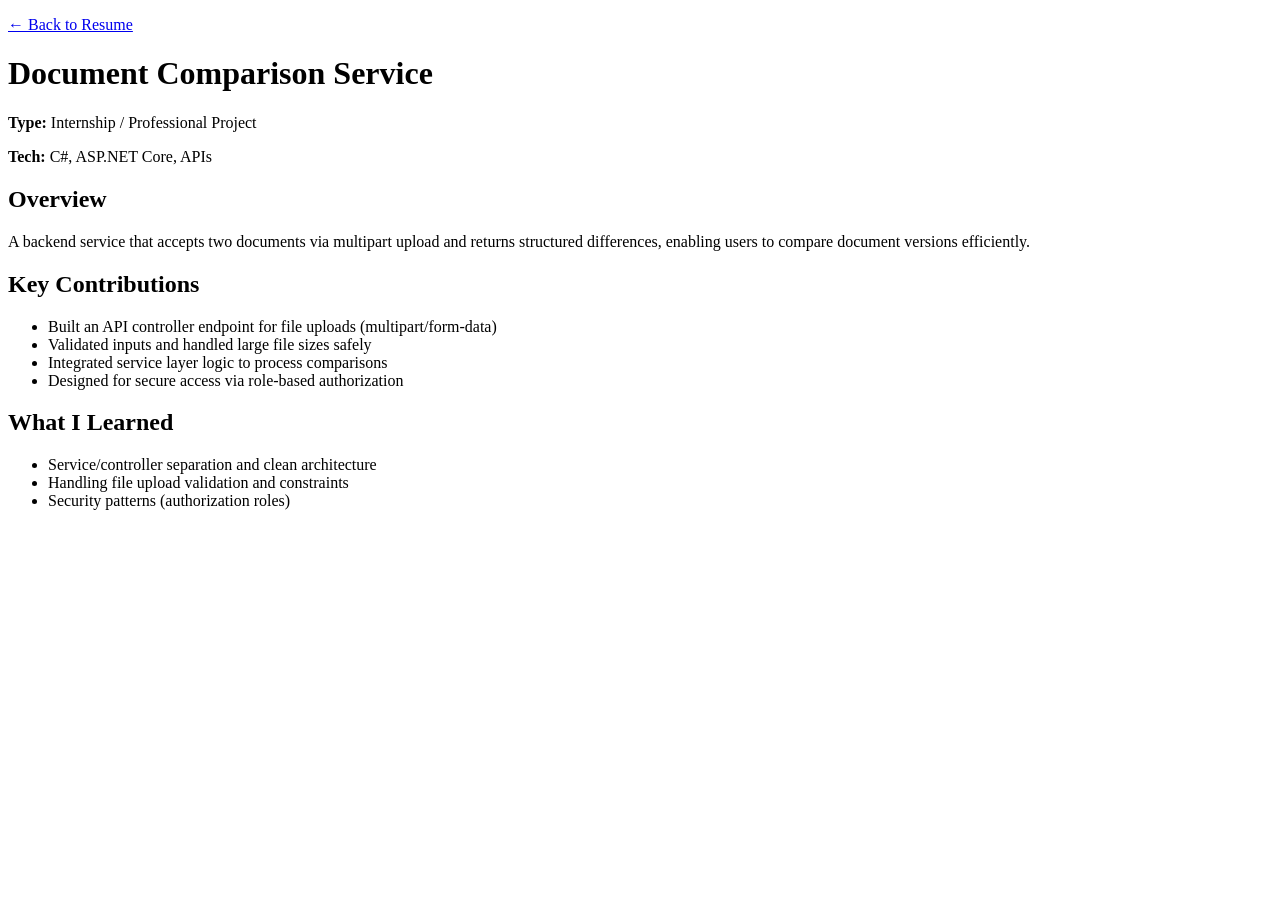
==== project1.html @ 02df271c "Create project1.html for Document Comparison Service Added project overview, key contributions, and " ====
<!DOCTYPE html>
<html lang="en">
<head>
  <meta charset="UTF-8" />
  <title>Project 1 - Document Comparison Service</title>
</head>
<body>

  <p><a href="index.html">← Back to Resume</a></p>

  <h1>Document Comparison Service</h1>
  <p><strong>Type:</strong> Internship / Professional Project</p>
  <p><strong>Tech:</strong> C#, ASP.NET Core, APIs</p>

  <h2>Overview</h2>
  <p>
    A backend service that accepts two documents via multipart upload and returns structured differences,
    enabling users to compare document versions efficiently.
  </p>

  <h2>Key Contributions</h2>
  <ul>
    <li>Built an API controller endpoint for file uploads (multipart/form-data)</li>
    <li>Validated inputs and handled large file sizes safely</li>
    <li>Integrated service layer logic to process comparisons</li>
    <li>Designed for secure access via role-based authorization</li>
  </ul>

  <h2>What I Learned</h2>
  <ul>
    <li>Service/controller separation and clean architecture</li>
    <li>Handling file upload validation and constraints</li>
    <li>Security patterns (authorization roles)</li>
  </ul>



</body>
</html>
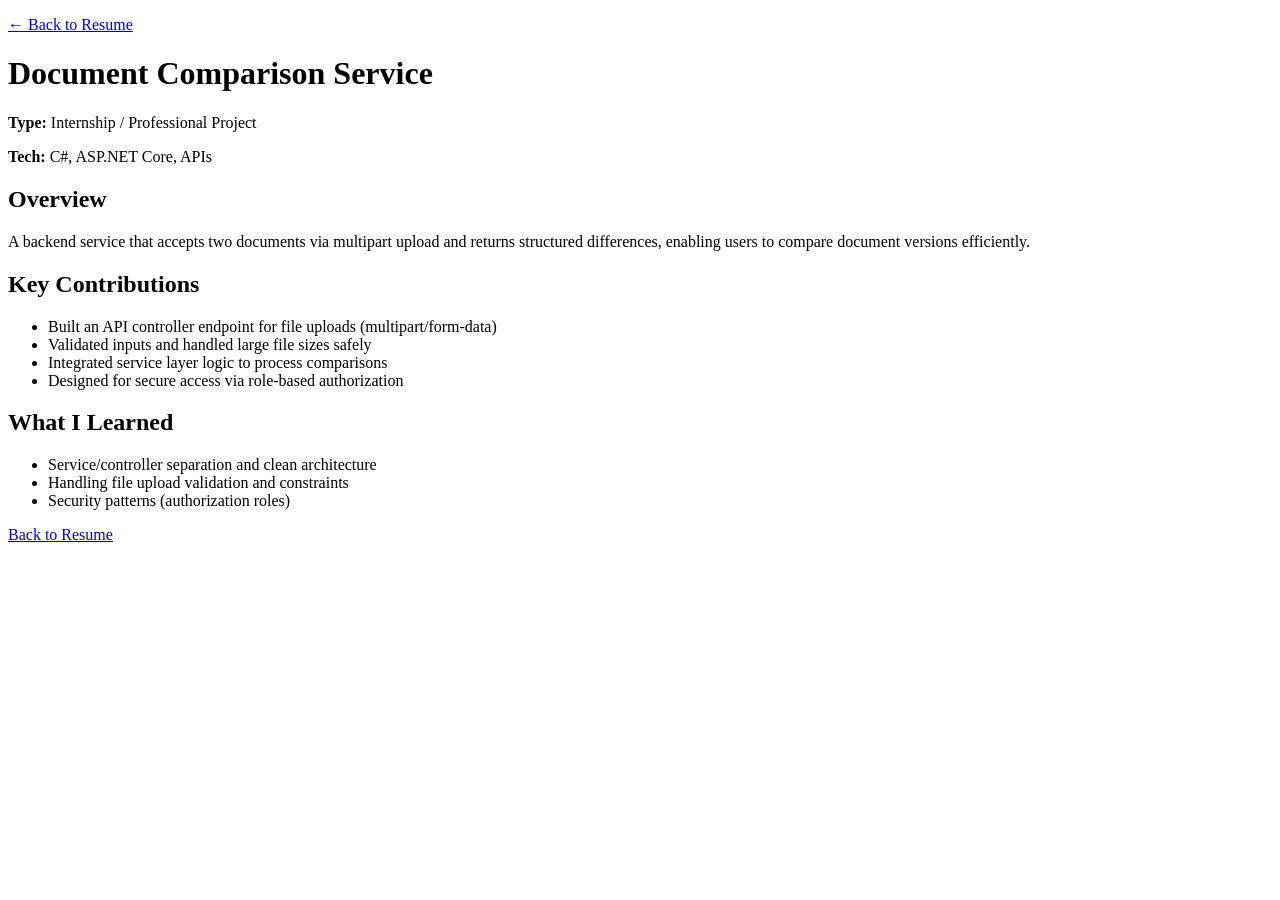
==== commit 1eb1596b: "Add link to navigate back to Resume" ====
--- a/project1.html
+++ b/project1.html
@@ -33,6 +33,9 @@
     <li>Security patterns (authorization roles)</li>
   </ul>
 
+  <a href="index.html">Back to Resume</a>
+
+
 
 
 </body>
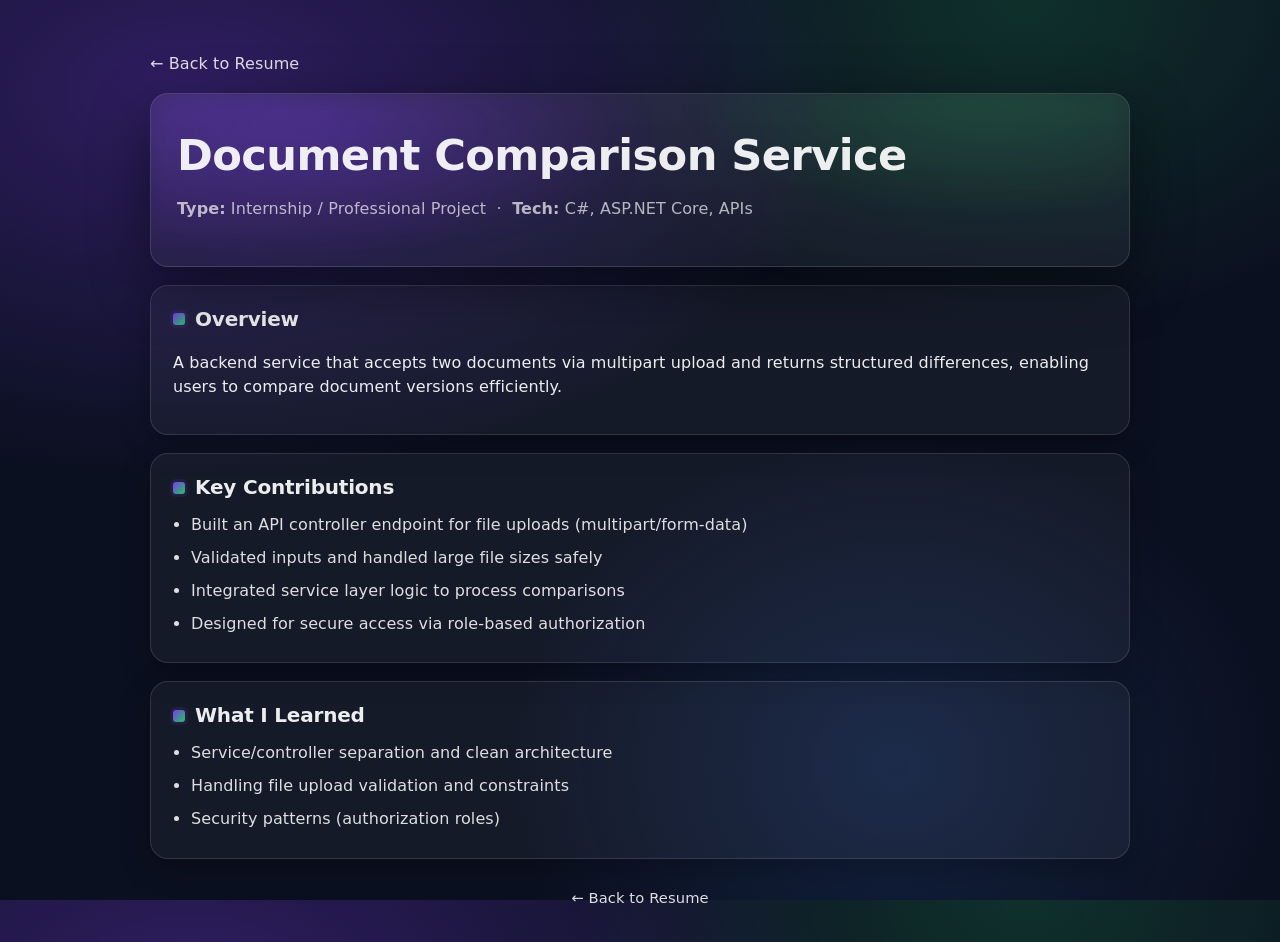
==== commit 28f649ca: "Refactor project1.html for improved structure and clarity" ====
--- a/project1.html
+++ b/project1.html
@@ -2,41 +2,47 @@
 <html lang="en">
 <head>
   <meta charset="UTF-8" />
+  <meta name="viewport" content="width=device-width, initial-scale=1" />
   <title>Project 1 - Document Comparison Service</title>
+  <link rel="stylesheet" href="style.css" />
 </head>
 <body>
+  <main>
+    <a class="back" href="index.html">← Back to Resume</a>
 
-  <p><a href="index.html">← Back to Resume</a></p>
+    <div class="hero">
+      <h1>Document Comparison Service</h1>
+      <p class="tagline"><strong>Type:</strong> Internship / Professional Project &nbsp;·&nbsp; <strong>Tech:</strong> C#, ASP.NET Core, APIs</p>
+    </div>
 
-  <h1>Document Comparison Service</h1>
-  <p><strong>Type:</strong> Internship / Professional Project</p>
-  <p><strong>Tech:</strong> C#, ASP.NET Core, APIs</p>
+    <section>
+      <h2>Overview</h2>
+      <p>
+        A backend service that accepts two documents via multipart upload and returns structured differences,
+        enabling users to compare document versions efficiently.
+      </p>
+    </section>
 
-  <h2>Overview</h2>
-  <p>
-    A backend service that accepts two documents via multipart upload and returns structured differences,
-    enabling users to compare document versions efficiently.
-  </p>
+    <section>
+      <h2>Key Contributions</h2>
+      <ul>
+        <li>Built an API controller endpoint for file uploads (multipart/form-data)</li>
+        <li>Validated inputs and handled large file sizes safely</li>
+        <li>Integrated service layer logic to process comparisons</li>
+        <li>Designed for secure access via role-based authorization</li>
+      </ul>
+    </section>
 
-  <h2>Key Contributions</h2>
-  <ul>
-    <li>Built an API controller endpoint for file uploads (multipart/form-data)</li>
-    <li>Validated inputs and handled large file sizes safely</li>
-    <li>Integrated service layer logic to process comparisons</li>
-    <li>Designed for secure access via role-based authorization</li>
-  </ul>
+    <section>
+      <h2>What I Learned</h2>
+      <ul>
+        <li>Service/controller separation and clean architecture</li>
+        <li>Handling file upload validation and constraints</li>
+        <li>Security patterns (authorization roles)</li>
+      </ul>
+    </section>
 
-  <h2>What I Learned</h2>
-  <ul>
-    <li>Service/controller separation and clean architecture</li>
-    <li>Handling file upload validation and constraints</li>
-    <li>Security patterns (authorization roles)</li>
-  </ul>
-
-  <a href="index.html">Back to Resume</a>
-
-
-
-
+    <footer><a class="back" href="index.html">← Back to Resume</a></footer>
+  </main>
 </body>
 </html>
--- a/style.css
+++ b/style.css
@@ -0,0 +1,269 @@
+:root{
+  --bg: #0b1020;
+  --card: rgba(255,255,255,0.06);
+  --card2: rgba(255,255,255,0.08);
+  --text: rgba(255,255,255,0.92);
+  --muted: rgba(255,255,255,0.68);
+  --line: rgba(255,255,255,0.12);
+  --accent: #7c3aed;     /* purple */
+  --accent2: #22c55e;    /* green */
+  --shadow: 0 18px 60px rgba(0,0,0,0.45);
+  --radius: 18px;
+  --max: 980px;
+}
+
+*{ box-sizing:border-box; }
+html, body{ height:100%; }
+
+body{
+  margin:0;
+  font-family: ui-sans-serif, system-ui, -apple-system, Segoe UI, Roboto, Helvetica, Arial, "Apple Color Emoji","Segoe UI Emoji";
+  color: var(--text);
+  background:
+    radial-gradient(1200px 700px at 15% 10%, rgba(124,58,237,0.32), transparent 55%),
+    radial-gradient(900px 650px at 80% 0%, rgba(34,197,94,0.18), transparent 50%),
+    radial-gradient(700px 600px at 70% 85%, rgba(59,130,246,0.16), transparent 55%),
+    var(--bg);
+  line-height:1.55;
+  letter-spacing: 0.1px;
+}
+
+main{
+  width: min(var(--max), calc(100% - 40px));
+  margin: 42px auto 60px;
+}
+
+.hero{
+  position: relative;
+  padding: 28px 26px;
+  border: 1px solid var(--line);
+  border-radius: var(--radius);
+  background: linear-gradient(180deg, rgba(255,255,255,0.075), rgba(255,255,255,0.045));
+  box-shadow: var(--shadow);
+  overflow:hidden;
+}
+
+.hero::before{
+  content:"";
+  position:absolute;
+  inset:-2px;
+  background:
+    radial-gradient(600px 220px at 15% 20%, rgba(124,58,237,0.45), transparent 60%),
+    radial-gradient(520px 220px at 85% 0%, rgba(34,197,94,0.22), transparent 60%);
+  filter: blur(10px);
+  opacity: 0.65;
+  pointer-events:none;
+}
+
+.hero > *{ position:relative; }
+
+h1{
+  margin:0 0 8px;
+  font-size: clamp(2.05rem, 4vw, 2.7rem);
+  letter-spacing: -0.6px;
+}
+
+.tagline{
+  margin: 0 0 16px;
+  color: var(--muted);
+  max-width: 75ch;
+}
+
+.contact{
+  display:flex;
+  flex-wrap:wrap;
+  gap: 10px 14px;
+  align-items:center;
+  padding-top: 10px;
+  margin-top: 10px;
+  border-top: 1px solid var(--line);
+  color: var(--muted);
+  font-size: 0.98rem;
+}
+
+.contact a{
+  color: var(--text);
+  text-decoration:none;
+  border-bottom: 1px dashed rgba(255,255,255,0.35);
+}
+.contact a:hover{
+  border-bottom-color: rgba(255,255,255,0.7);
+}
+
+.pill{
+  display:inline-flex;
+  align-items:center;
+  gap: 8px;
+  padding: 7px 12px;
+  border-radius: 999px;
+  border: 1px solid rgba(255,255,255,0.14);
+  background: rgba(255,255,255,0.06);
+}
+
+.pill strong{
+  color: var(--text);
+  font-weight: 650;
+}
+
+section{
+  margin-top: 18px;
+  padding: 18px 22px;
+  border: 1px solid var(--line);
+  border-radius: var(--radius);
+  background: rgba(255,255,255,0.045);
+  box-shadow: 0 10px 30px rgba(0,0,0,0.25);
+}
+
+section h2{
+  margin: 0 0 10px;
+  font-size: 1.25rem;
+  letter-spacing: -0.2px;
+  display:flex;
+  align-items:center;
+  gap: 10px;
+}
+
+section h2::before{
+  content:"";
+  width: 12px;
+  height: 12px;
+  border-radius: 3px;
+  background: linear-gradient(135deg, var(--accent), var(--accent2));
+  box-shadow: 0 0 0 3px rgba(124,58,237,0.12);
+}
+
+/* Experience cards */
+.role{
+  padding: 14px 14px 12px;
+  border-radius: 14px;
+  border: 1px solid rgba(255,255,255,0.12);
+  background: rgba(255,255,255,0.04);
+  margin-top: 12px;
+}
+
+.roleHeader{
+  display:flex;
+  justify-content:space-between;
+  gap: 12px;
+  flex-wrap:wrap;
+  align-items: baseline;
+}
+
+.roleHeader .org{
+  font-weight: 750;
+  font-size: 1.05rem;
+}
+
+.roleHeader .meta{
+  color: var(--muted);
+  font-size: 0.95rem;
+}
+
+.role .location{
+  margin: 6px 0 0;
+  color: var(--muted);
+}
+
+.role .title{
+  margin: 6px 0 10px;
+  color: rgba(255,255,255,0.85);
+}
+
+ul{
+  margin: 8px 0 0 18px;
+  padding:0;
+}
+
+li{
+  margin: 8px 0;
+  color: rgba(255,255,255,0.86);
+}
+
+small, .muted{ color: var(--muted); }
+
+.skills{
+  display:grid;
+  grid-template-columns: repeat(12, 1fr);
+  gap: 10px;
+}
+
+.skillChip{
+  grid-column: span 3;
+  padding: 10px 12px;
+  border-radius: 14px;
+  border: 1px solid rgba(255,255,255,0.12);
+  background: rgba(255,255,255,0.05);
+  color: rgba(255,255,255,0.88);
+  font-weight: 600;
+  text-align:center;
+}
+
+@media (max-width: 900px){
+  .skillChip{ grid-column: span 4; }
+}
+@media (max-width: 620px){
+  main{ width: min(var(--max), calc(100% - 26px)); margin-top: 26px; }
+  section{ padding: 16px 16px; }
+  .skillChip{ grid-column: span 6; }
+}
+
+.projects{
+  display:grid;
+  grid-template-columns: 1fr 1fr;
+  gap: 12px;
+  margin-top: 10px;
+}
+
+.projectCard{
+  display:block;
+  padding: 14px 14px;
+  border-radius: 16px;
+  border: 1px solid rgba(255,255,255,0.12);
+  background: rgba(255,255,255,0.045);
+  text-decoration:none;
+  color: var(--text);
+  transition: transform .15s ease, border-color .15s ease, background .15s ease;
+}
+
+.projectCard:hover{
+  transform: translateY(-2px);
+  border-color: rgba(124,58,237,0.55);
+  background: rgba(255,255,255,0.06);
+}
+
+.projectCard .title{
+  font-weight: 750;
+  margin: 0 0 6px;
+}
+
+.projectCard .desc{
+  margin:0;
+  color: var(--muted);
+  font-size: 0.95rem;
+}
+
+@media (max-width: 700px){
+  .projects{ grid-template-columns: 1fr; }
+}
+
+a{ color: #c4b5fd; }
+a:hover{ color: #ddd6fe; }
+
+
+.back{
+  display:inline-flex;
+  gap:10px;
+  align-items:center;
+  margin: 10px 0 16px;
+  text-decoration:none;
+  color: rgba(255,255,255,0.86);
+}
+.back:hover{ color: var(--text); }
+
+
+footer{
+  margin-top: 18px;
+  color: rgba(255,255,255,0.55);
+  text-align:center;
+  font-size: 0.92rem;
+}
